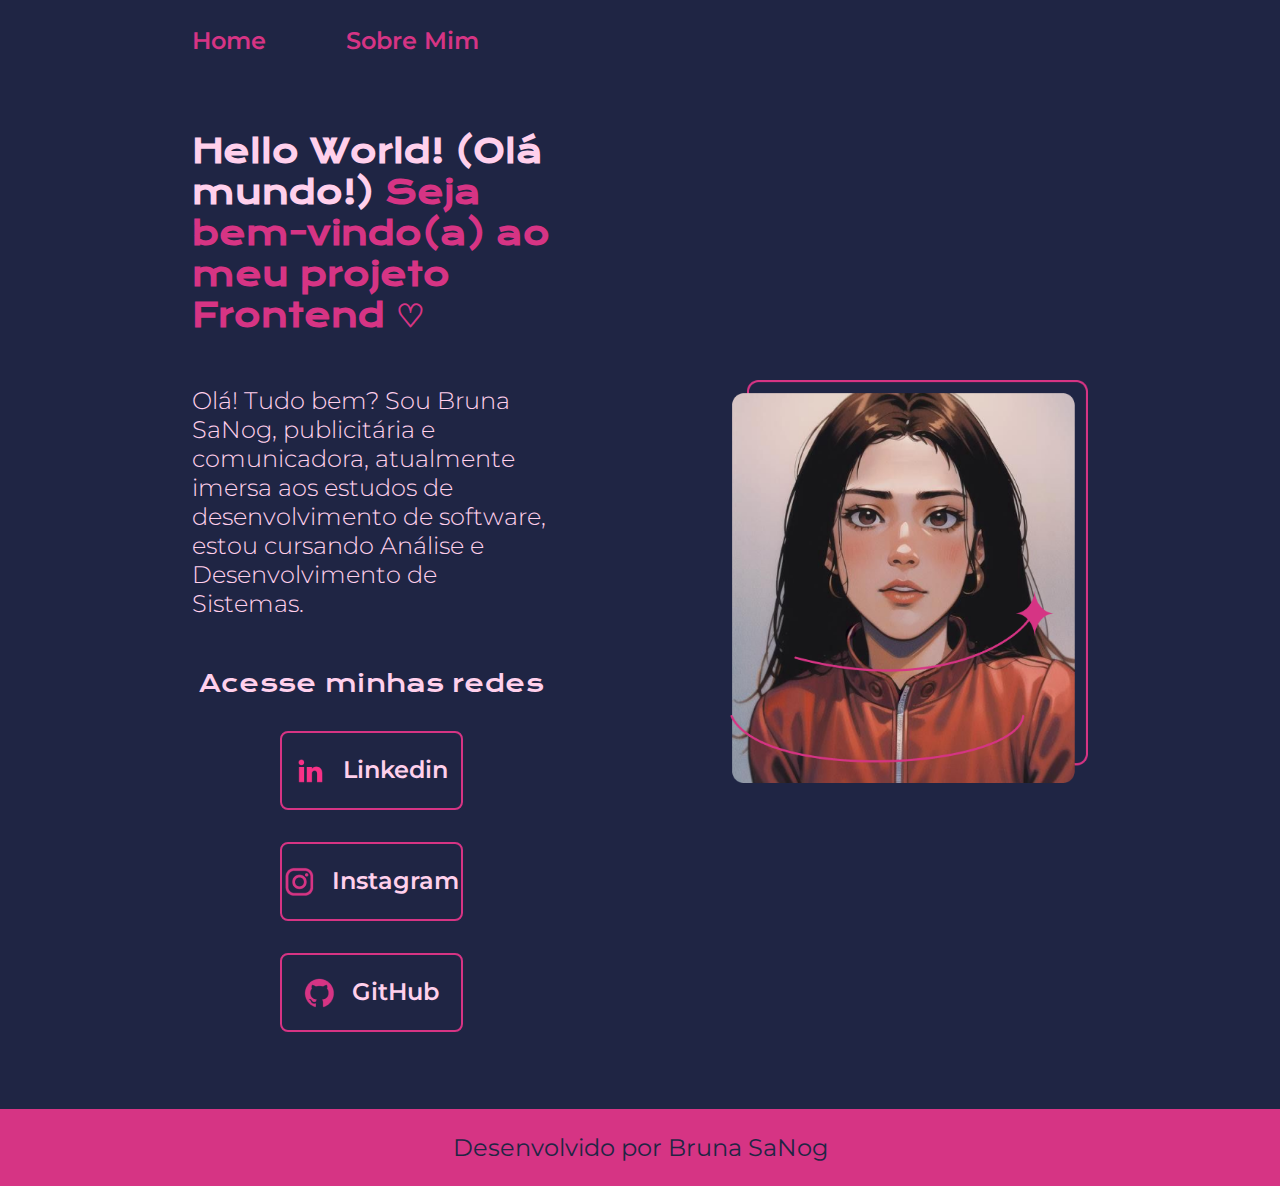
==== index.html @ 13ac50cf "Upload do projeto" ====
<!DOCTYPE html>
<html lang="pt_br">

<head>
    <meta charset="UTF-8">
    <meta http-equiv="X-UA-Compatible" content="IE=edge">
    <meta name="viewport" content="width=device-width, initial-scale=1.0">
    <title>Portfólio</title>
    <link rel="stylesheet" href="./styles/style.css">
</head>

<body>
    <header class="cabecalho">
        <nav class="cabecalho__menu">
            <a class="cabecalho__menu__link" href="index.html">Home</a>
            <a class="cabecalho__menu__link" href="about.html">Sobre Mim</a>
        </nav>
    </header>
    <main class="apresentacao">
        <section class="apresentacao__conteudo">
            <h1 class="apresentacao__conteudo__titulo">Hello World! (Olá mundo!)
            <strong class="titulo-destaque">Seja bem-vindo(a) ao meu projeto Frontend ♡</strong></h1>
            <p class="apresentacao__conteudo__paragrafo">Olá! Tudo bem? Sou Bruna SaNog, publicitária e comunicadora, atualmente imersa aos estudos de desenvolvimento de
            software, estou cursando Análise e Desenvolvimento de Sistemas.</p>
            <div class="apresentacao__links">
                <h2 class="apresentacao__links__subtitulo">Acesse minhas redes</h2>
                <a class="apresentacao__links__navegacao" href="https://www.linkedin.com/in/brunasanog/" target="_blank">
                    <img src="./assets/linkedin.png" alt="Logo Linkedin">
                    Linkedin
                </a>
                <a class="apresentacao__links__navegacao" href="https://www.instagram.com/sanogcodes/" target="_blank">
                    <img src="./assets/instagram.png" alt="Logo Instagram">
                    Instagram
                </a>
                <a class="apresentacao__links__navegacao" href="https://github.com/brunasanog" target="_blank">
                <img src="./assets/github.png" alt="Logo GitHub">
                GitHub
                 </a>
            </div>
        </section>
        <img class= "apresentacao__imagem" src="./assets/Imagem.png" alt="Desenho de uma mulher, estilo anime">
    </main>
    <footer class="rodape">
       <p>Desenvolvido por Bruna SaNog</p> 
    </footer>
</body>

</html>
---- styles/style.css ----
@import url('https://fonts.googleapis.com/css2?family=Krona+One&family=Montserrat:ital,wght@0,100..900;1,100..900&display=swap');

:root {
    --cor-primaria: #1F2544;
    --cor-secundaria: #FFD0EC;
    --cor-terciaria: #D63484;
    --cor-hover: #474F7A;

    --fonte-primaria:"Krona One", sans-serif;
    --fonte-secundaria: "Montserrat", sans-serif;
}

* {
    margin: 0;
    padding: 0;
}

body {
    box-sizing: border-box;
    background-color: var(--cor-primaria);
    color: var(--cor-secundaria);
}

.cabecalho {
    padding: 2% 0% 0% 15%;
}

.cabecalho__menu {
    display: flex;
    gap: 80px;
}

.cabecalho__menu__link {
    font-family: var(--fonte-secundaria);
    font-size: 1.5rem;
    font-weight: 600;
    color: var(--cor-terciaria);
    text-decoration: none;
}

.cabecalho__menu__link:hover {
    color: var(--cor-secundaria);
}

.apresentacao {
    margin:6% 15%;
    display: flex;
    align-items: center;
    justify-content: space-between;
    gap: 82px;
}

.apresentacao__conteudo {
    width: 40%;
    display: flex;
    flex-direction: column;
    gap: 50px;
}

.apresentacao__conteudo__titulo {
    font-size: 2rem;
    font-family: var(--fonte-primaria)
}

 .titulo-destaque {
     color: var(--cor-terciaria);
 }

.apresentacao__conteudo__paragrafo {
    font-size: 1.5rem;
    font-weight: 300;
    font-family: var(--fonte-secundaria);
}

.apresentacao__links {
    display: flex;
    flex-direction: column;
    justify-content: space-between;
    align-items: center;
    gap: 32px;
}

.apresentacao__links__subtitulo {
    font-family: var(--fonte-primaria);
    font-weight: 400;
    font-size: 1.5rem;
}

.apresentacao__links__navegacao {
    display: flex;
    justify-content: center;
    gap: 16px;
    border: 2px solid var(--cor-terciaria);
    width: 50%;
    padding: 21.5px 0px;
    text-align: center;
    border-radius: 8px;
    font-size: 1.5rem;
    text-decoration: none;
    color: var(--cor-secundaria);
    font-family: var(--fonte-secundaria);
    font-weight: 600;
}

.apresentacao__links__navegacao:hover {
    background-color: var(--cor-hover);
}

.apresentacao__imagem {
    width: 40%;
}

.rodape {
    padding: 24px;
    color: var(--cor-primaria);
    background-color: var(--cor-terciaria);
    text-align: center;
    font-family: var(--fonte-secundaria);
    font-size: 1.5rem;
    font-weight: 400px;
}

@media (max-width: 1200px) {

    .cabecalho {
        padding: 8%;
    }

    .cabecalho__menu {
        justify-content: center;
    }

    .apresentacao {
        flex-direction: column-reverse;
        padding: 5%;
    }

    .apresentacao__conteudo {
        width: auto;
    }

    .apresentacao__imagem {
        width: 80%;
    }
   
}

@media (max-width: 768px) {

    .apresentacao__imagem {
        width: 100%;
        }

    .apresentacao__links__navegacao {
        width: 60%;
        }
}
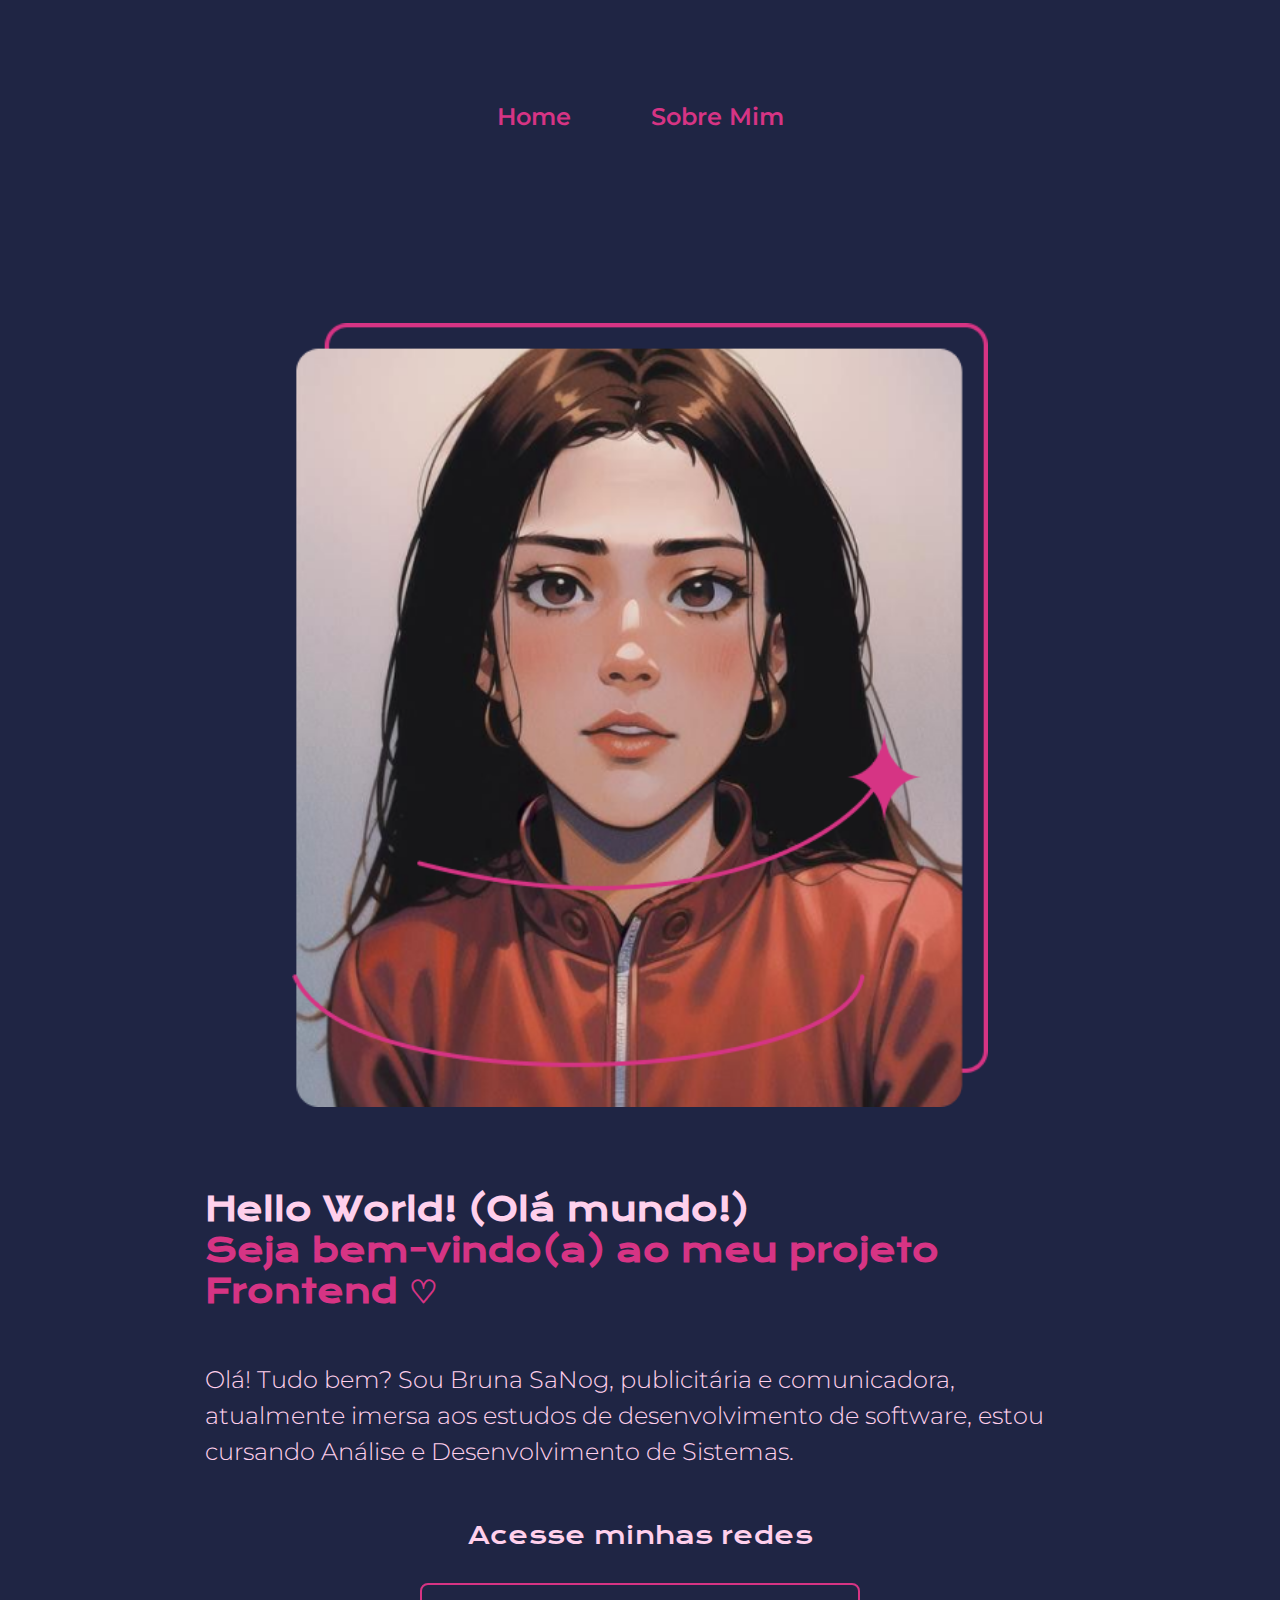
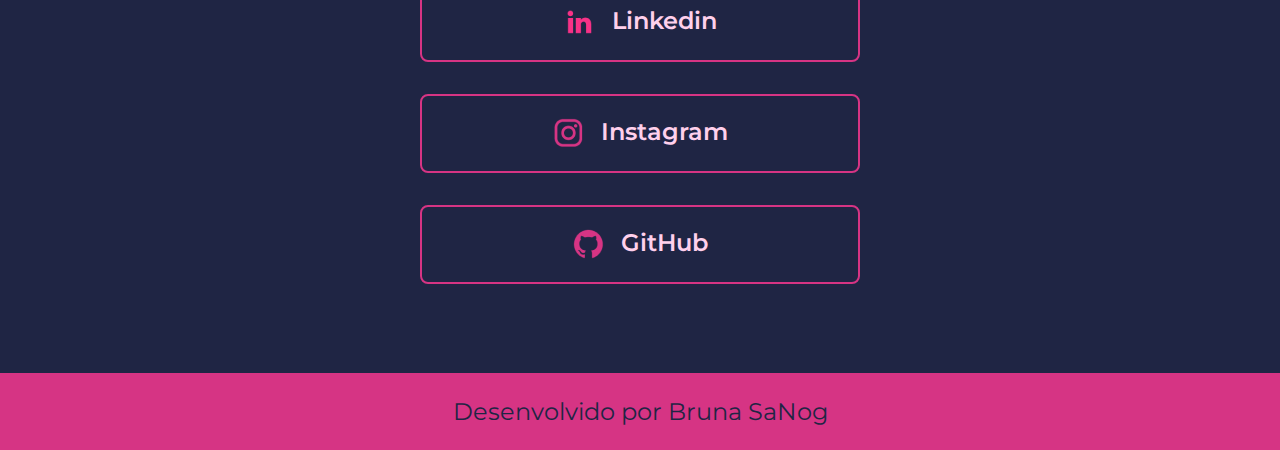
==== commit d5f75a23: "Fazendo ajustes nos botões de links para telas menores" ====
--- a/index.html
+++ b/index.html
@@ -18,7 +18,7 @@
     </header>
     <main class="apresentacao">
         <section class="apresentacao__conteudo">
-            <h1 class="apresentacao__conteudo__titulo">Hello World! (Olá mundo!)
+            <h1 class="apresentacao__conteudo__titulo">Hello World! (Olá mundo!) <br>
             <strong class="titulo-destaque">Seja bem-vindo(a) ao meu projeto Frontend ♡</strong></h1>
             <p class="apresentacao__conteudo__paragrafo">Olá! Tudo bem? Sou Bruna SaNog, publicitária e comunicadora, atualmente imersa aos estudos de desenvolvimento de
             software, estou cursando Análise e Desenvolvimento de Sistemas.</p>
--- a/styles/style.css
+++ b/styles/style.css
@@ -70,6 +70,7 @@
     font-size: 1.5rem;
     font-weight: 300;
     font-family: var(--fonte-secundaria);
+    line-height: 1.5;
 }
 
 .apresentacao__links {
@@ -120,7 +121,7 @@
     font-weight: 400px;
 }
 
-@media (max-width: 1200px) {
+@media (max-width: 1300px) {
 
     .cabecalho {
         padding: 8%;
@@ -132,7 +133,7 @@
 
     .apresentacao {
         flex-direction: column-reverse;
-        padding: 5%;
+        padding: 1%;
     }
 
     .apresentacao__conteudo {
@@ -145,7 +146,30 @@
    
 }
 
-@media (max-width: 768px) {
+@media (max-width: 780px) {
+
+    .apresentacao {
+            margin: 5% 7%;
+        }
+
+    .apresentacao__conteudo__titulo {
+        font-size: 1.75rem;
+        font-family: var(--fonte-primaria)
+        }
+
+    .apresentacao__conteudo__paragrafo {
+        font-size: 1.4rem;
+        font-weight: 300;
+        font-family: var(--fonte-secundaria);
+        line-height: 1.5;
+        }
+
+    .apresentacao__links__subtitulo {
+    font-family: var(--fonte-primaria);
+    font-weight: 400;
+    font-size: 1.4rem;
+    text-align: center;
+        }
 
     .apresentacao__imagem {
         width: 100%;
@@ -153,5 +177,7 @@
 
     .apresentacao__links__navegacao {
         width: 60%;
+        padding: 21.5px 21.5px; 
         }
-}+}
+
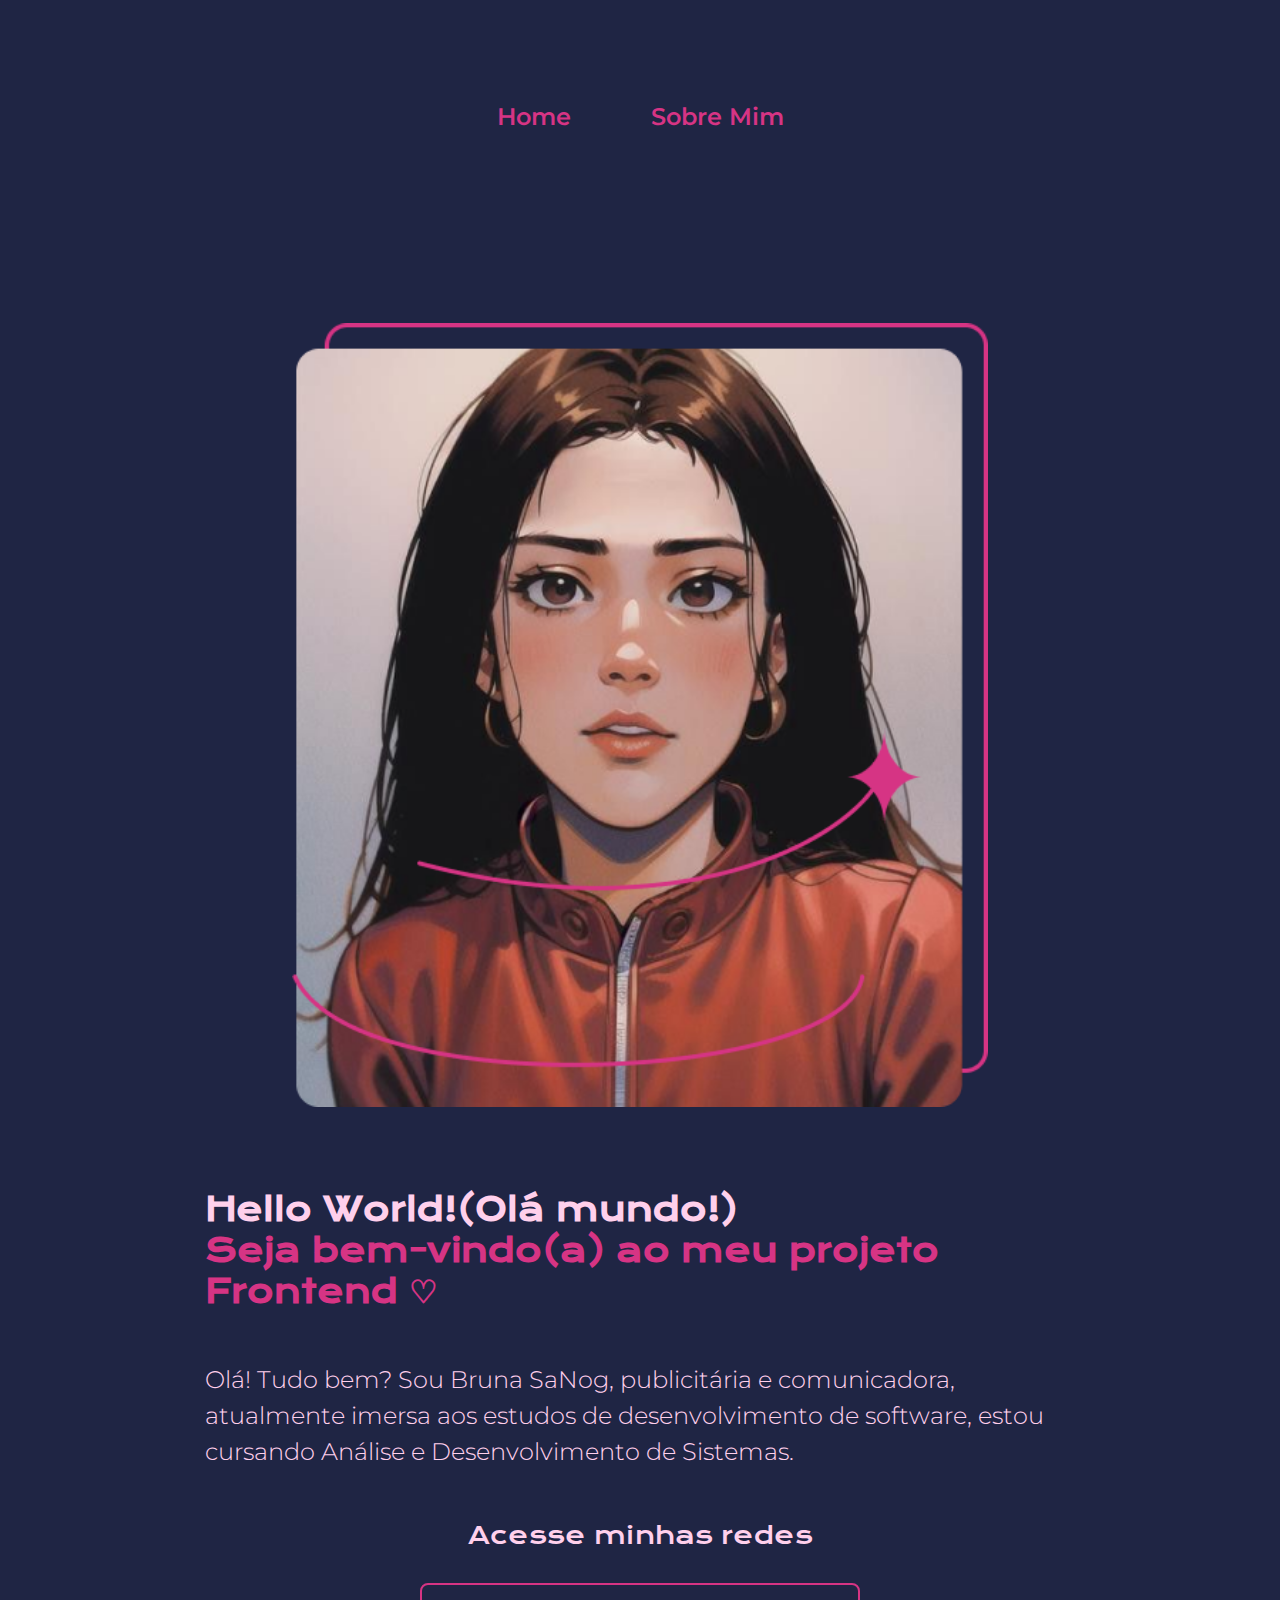
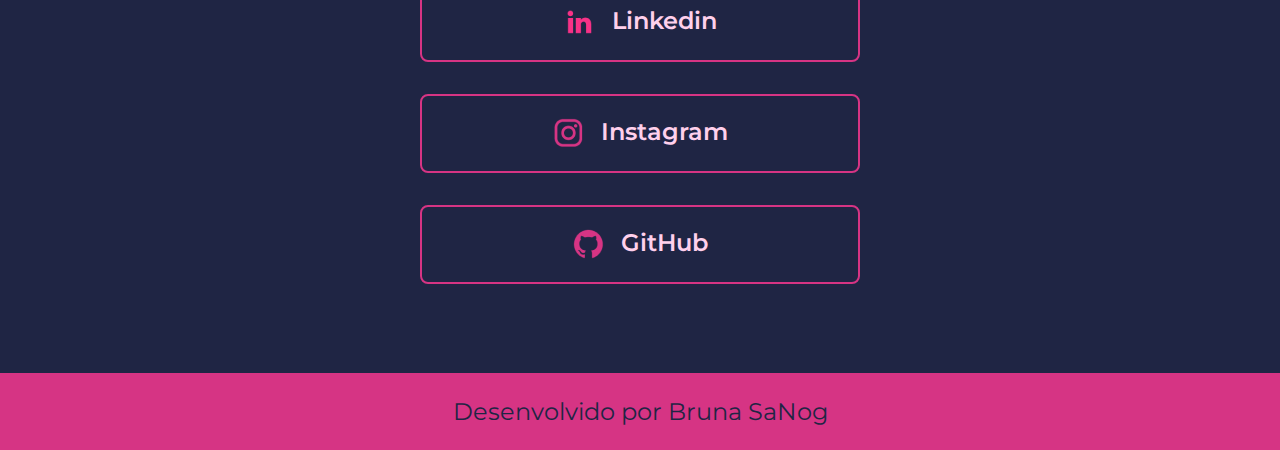
==== commit a56bdd7e: "Diminuindo fonte do rodapé em telas menores" ====
--- a/index.html
+++ b/index.html
@@ -18,7 +18,7 @@
     </header>
     <main class="apresentacao">
         <section class="apresentacao__conteudo">
-            <h1 class="apresentacao__conteudo__titulo">Hello World! (Olá mundo!) <br>
+            <h1 class="apresentacao__conteudo__titulo">Hello World!(Olá mundo!) <br>
             <strong class="titulo-destaque">Seja bem-vindo(a) ao meu projeto Frontend ♡</strong></h1>
             <p class="apresentacao__conteudo__paragrafo">Olá! Tudo bem? Sou Bruna SaNog, publicitária e comunicadora, atualmente imersa aos estudos de desenvolvimento de
             software, estou cursando Análise e Desenvolvimento de Sistemas.</p>
--- a/styles/style.css
+++ b/styles/style.css
@@ -179,5 +179,9 @@
         width: 60%;
         padding: 21.5px 21.5px; 
         }
+
+    .rodape {
+        font-size: 1.2rem;
+    }
 }
 
